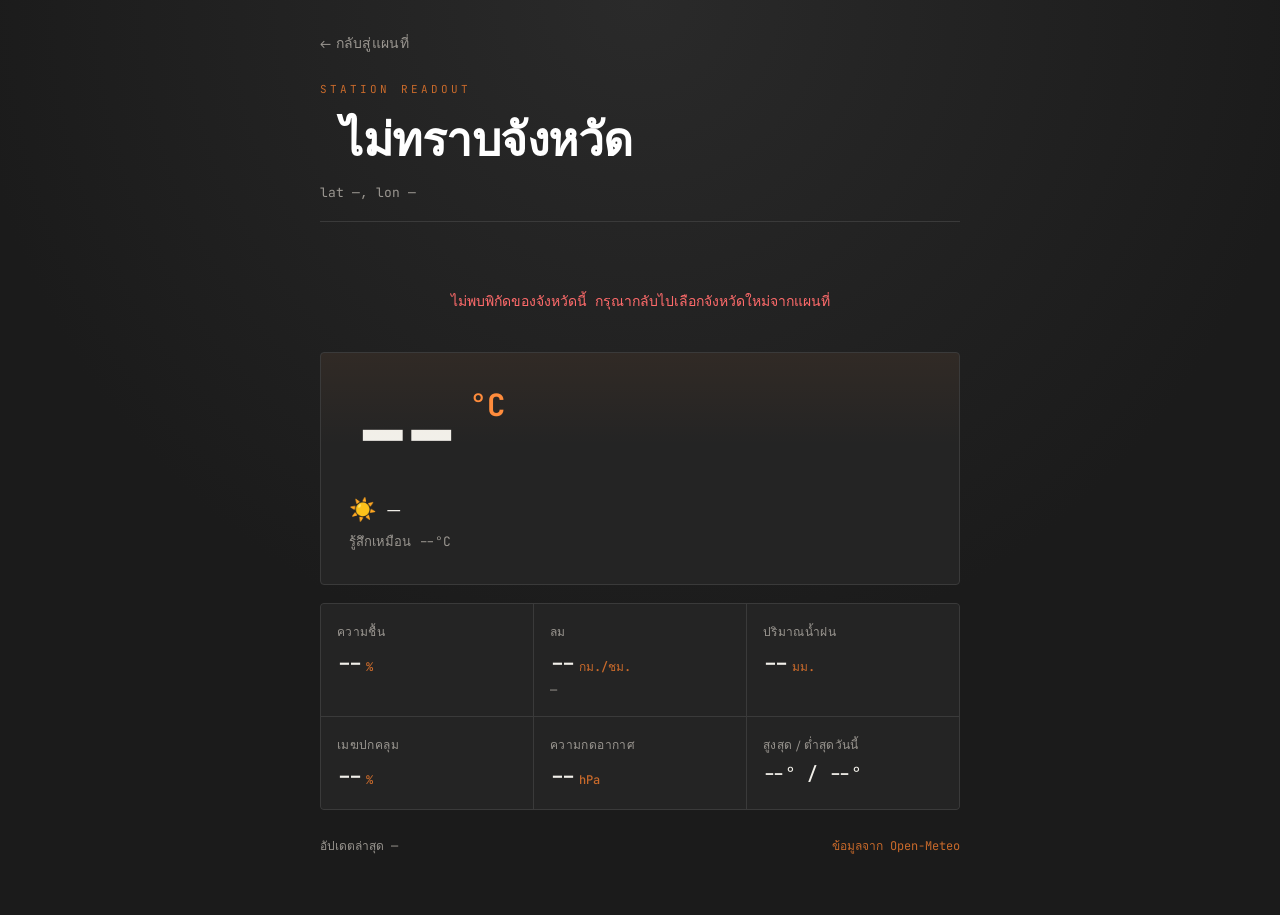
==== dashboard.html @ b3895982 "Add files via upload" ====
<!DOCTYPE html>
<html lang="th">
<head>

<meta charset="UTF-8">
<meta name="viewport" content="width=device-width, initial-scale=1.0">

<title>สถานีตรวจอากาศจังหวัด</title>

<link rel="preconnect" href="https://fonts.googleapis.com">
<link rel="preconnect" href="https://fonts.gstatic.com" crossorigin>
<link href="https://fonts.googleapis.com/css2?family=Space+Grotesk:wght@400;500;600;700&family=JetBrains+Mono:wght@400;500;700&display=swap" rel="stylesheet">

<link rel="stylesheet" href="style.css">
<link rel="stylesheet" href="dashboard.css">

</head>

<body class="dashboard-body">

<div class="station">

    <a href="index.html" class="back-link">← กลับสู่แผนที่</a>

    <header class="station-head">
        <div class="station-eyebrow">STATION READOUT</div>
        <h1 id="provinceName">—</h1>
        <div class="station-coords" id="provinceCoords">lat —, lon —</div>
    </header>

    <div id="loading" class="loading">กำลังรับสัญญาณจากสถานีตรวจอากาศ…</div>
    <div id="errorBox" class="error-box" hidden></div>

    <main id="readout" class="readout" hidden>

        <section class="temp-panel">
            <div class="temp-main">
                <span id="temperature">--</span><span class="temp-unit">°C</span>
            </div>
            <div class="temp-sub">
                <span id="weatherIcon" class="weather-icon">☀️</span>
                <span id="weatherDesc">—</span>
            </div>
            <div class="temp-feels">รู้สึกเหมือน <span id="feelsLike">--</span>°C</div>
        </section>

        <section class="metric-grid">

            <div class="metric">
                <div class="metric-label">ความชื้น</div>
                <div class="metric-value"><span id="humidity">--</span><span class="metric-unit">%</span></div>
            </div>

            <div class="metric">
                <div class="metric-label">ลม</div>
                <div class="metric-value"><span id="windSpeed">--</span><span class="metric-unit">กม./ชม.</span></div>
                <div class="metric-sub" id="windDir">—</div>
            </div>

            <div class="metric">
                <div class="metric-label">ปริมาณน้ำฝน</div>
                <div class="metric-value"><span id="precip">--</span><span class="metric-unit">มม.</span></div>
            </div>

            <div class="metric">
                <div class="metric-label">เมฆปกคลุม</div>
                <div class="metric-value"><span id="cloud">--</span><span class="metric-unit">%</span></div>
            </div>

            <div class="metric">
                <div class="metric-label">ความกดอากาศ</div>
                <div class="metric-value"><span id="pressure">--</span><span class="metric-unit">hPa</span></div>
            </div>

            <div class="metric">
                <div class="metric-label">สูงสุด / ต่ำสุดวันนี้</div>
                <div class="metric-value minmax"><span id="tempMax">--</span>° / <span id="tempMin">--</span>°</div>
            </div>

        </section>

        <footer class="station-foot">
            <span>อัปเดตล่าสุด <span id="updatedAt">—</span></span>
            <span class="source">ข้อมูลจาก Open-Meteo</span>
        </footer>

    </main>

</div>

<script src="dashboard.js"></script>

</body>
</html>
---- style.css ----
*{
    margin:0;
    padding:0;
    box-sizing:border-box;
}

body{

    font-family:sans-serif;
    background:#222;
    color:white;
}

.container{

    width:100%;
    height:100vh;

    display:flex;
    flex-direction:column;
    align-items:center;
}

h1{

    margin:20px;
}

#map{

    width:90vw;
    height:80vh;

    border:1px solid #555;
}

.province{

    fill:#777;

    stroke:white;

    stroke-width:.5;

    transition:.2s;
}

.province:hover{

    fill:orange;

    cursor:pointer;
}

.selected{

    fill:#ff3333 !important;
}

#info{

    margin-top:15px;

    font-size:20px;
}
---- dashboard.css ----
:root{
    --bg:#1b1b1b;
    --panel:#242424;
    --panel-line:#3a3a3a;
    --amber:#ff8c3c;
    --amber-dim:#c96a2b;
    --text:#f2f0ea;
    --text-dim:#9a9690;
    --mono:'JetBrains Mono', monospace;
    --display:'Space Grotesk', sans-serif;
}

.dashboard-body{
    background:
        radial-gradient(circle at 50% 0%, #2a2a2a 0%, var(--bg) 60%);
    font-family:var(--display);
    min-height:100vh;
    display:flex;
    justify-content:center;
    padding:32px 20px 60px;
}

.station{
    width:100%;
    max-width:640px;
}

.back-link{
    display:inline-block;
    color:var(--text-dim);
    text-decoration:none;
    font-size:14px;
    letter-spacing:.02em;
    margin-bottom:28px;
    transition:.2s;
}

.back-link:hover{
    color:var(--amber);
}

.station-head{
    margin-bottom:28px;
    border-bottom:1px solid var(--panel-line);
    padding-bottom:20px;
}

.station-eyebrow{
    font-family:var(--mono);
    font-size:11px;
    letter-spacing:.28em;
    color:var(--amber-dim);
    margin-bottom:10px;
}

.station-head h1{
    font-size:clamp(32px,6vw,46px);
    font-weight:700;
    letter-spacing:-.01em;
    line-height:1.05;
}

.station-coords{
    font-family:var(--mono);
    font-size:13px;
    color:var(--text-dim);
    margin-top:8px;
}

.loading, .error-box{
    font-family:var(--mono);
    color:var(--text-dim);
    font-size:14px;
    padding:40px 0;
    text-align:center;
}

.error-box{
    color:#ff6b6b;
}

.readout{
    display:flex;
    flex-direction:column;
    gap:18px;
}

.temp-panel{
    background:var(--panel);
    border:1px solid var(--panel-line);
    border-radius:4px;
    padding:32px 28px;
    position:relative;
    overflow:hidden;
}

.temp-panel::before{
    content:"";
    position:absolute;
    inset:0;
    background:linear-gradient(180deg, rgba(255,140,60,.06), transparent 40%);
    pointer-events:none;
}

.temp-main{
    font-family:var(--mono);
    font-weight:700;
    font-size:clamp(64px,14vw,96px);
    line-height:1;
    color:var(--text);
    display:flex;
    align-items:flex-start;
}

.temp-unit{
    font-size:.32em;
    color:var(--amber);
    margin-top:.15em;
    margin-left:4px;
}

.temp-sub{
    display:flex;
    align-items:center;
    gap:10px;
    margin-top:14px;
    font-size:17px;
    color:var(--text);
}

.weather-icon{
    font-size:22px;
}

.temp-feels{
    margin-top:8px;
    font-family:var(--mono);
    font-size:13px;
    color:var(--text-dim);
}

.metric-grid{
    display:grid;
    grid-template-columns:repeat(3,1fr);
    gap:1px;
    background:var(--panel-line);
    border:1px solid var(--panel-line);
    border-radius:4px;
    overflow:hidden;
}

.metric{
    background:var(--panel);
    padding:18px 16px;
}

.metric-label{
    font-size:12px;
    color:var(--text-dim);
    letter-spacing:.03em;
    margin-bottom:8px;
}

.metric-value{
    font-family:var(--mono);
    font-size:22px;
    font-weight:500;
    color:var(--text);
}

.metric-value.minmax{
    font-size:18px;
}

.metric-unit{
    font-size:12px;
    color:var(--amber-dim);
    margin-left:3px;
}

.metric-sub{
    font-family:var(--mono);
    font-size:12px;
    color:var(--text-dim);
    margin-top:4px;
}

.station-foot{
    display:flex;
    justify-content:space-between;
    font-family:var(--mono);
    font-size:12px;
    color:var(--text-dim);
    padding-top:8px;
}

.source{
    color:var(--amber-dim);
}

@media (max-width:480px){
    .metric-grid{
        grid-template-columns:repeat(2,1fr);
    }
}
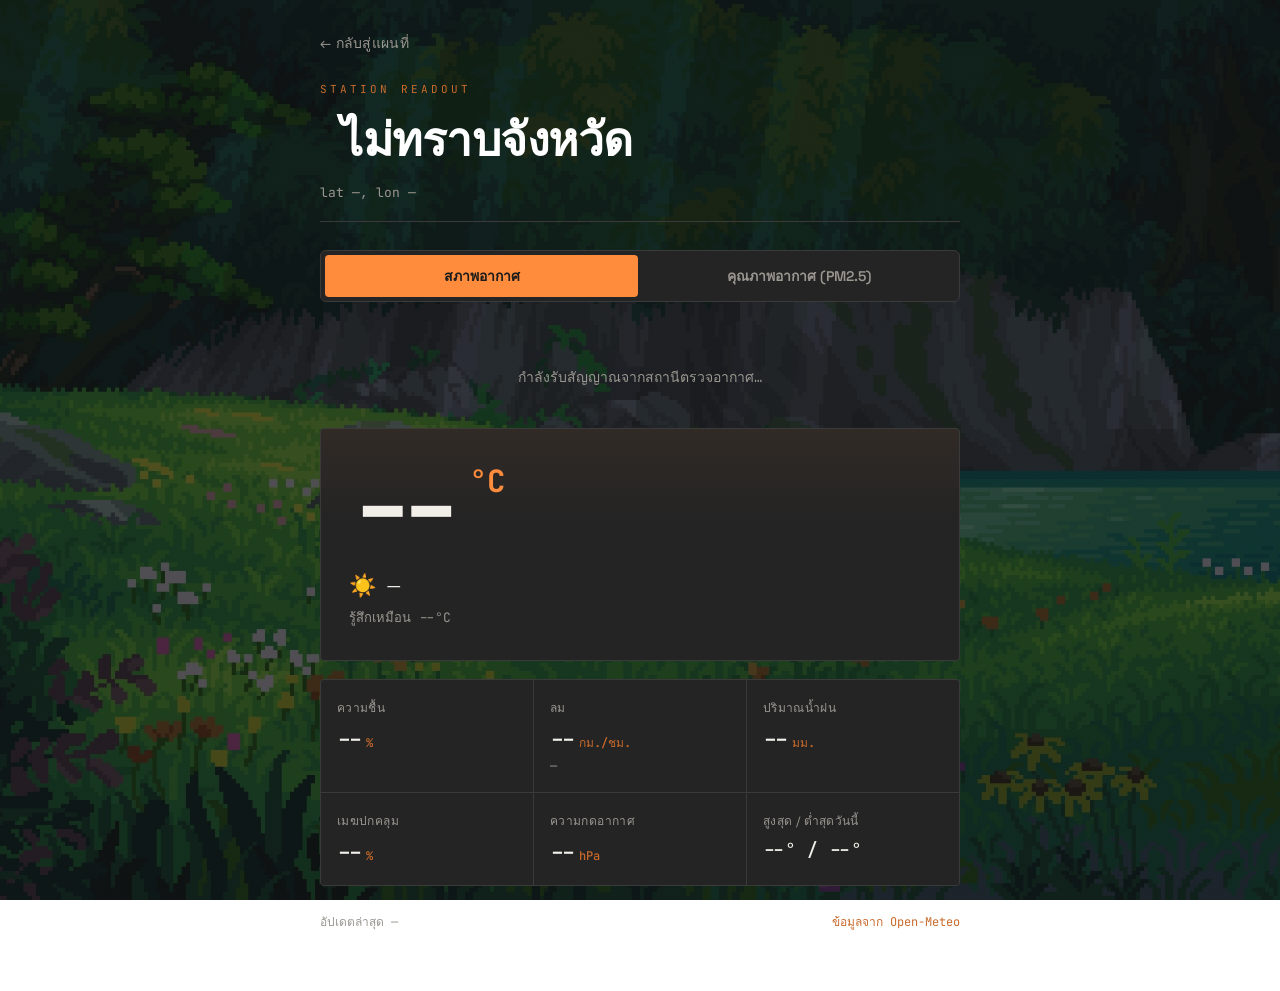
==== commit 4830c66d: "Update dashboard.html add PM2.5 Interface And API" ====
--- a/dashboard.html
+++ b/dashboard.html
@@ -28,63 +28,136 @@
         <div class="station-coords" id="provinceCoords">lat —, lon —</div>
     </header>
 
-    <div id="loading" class="loading">กำลังรับสัญญาณจากสถานีตรวจอากาศ…</div>
-    <div id="errorBox" class="error-box" hidden></div>
+    <div class="tabs" role="tablist">
+        <button class="tab-btn active" id="tabWeatherBtn" role="tab" aria-selected="true">สภาพอากาศ</button>
+        <button class="tab-btn" id="tabAirBtn" role="tab" aria-selected="false">คุณภาพอากาศ (PM2.5)</button>
+        <span class="tab-indicator" id="tabIndicator"></span>
+    </div>
 
-    <main id="readout" class="readout" hidden>
+    <!-- Weather view -->
+    <section id="weatherView" class="view">
 
-        <section class="temp-panel">
-            <div class="temp-main">
-                <span id="temperature">--</span><span class="temp-unit">°C</span>
-            </div>
-            <div class="temp-sub">
-                <span id="weatherIcon" class="weather-icon">☀️</span>
-                <span id="weatherDesc">—</span>
-            </div>
-            <div class="temp-feels">รู้สึกเหมือน <span id="feelsLike">--</span>°C</div>
-        </section>
+        <div id="weatherLoading" class="loading">กำลังรับสัญญาณจากสถานีตรวจอากาศ…</div>
+        <div id="weatherError" class="error-box" hidden></div>
 
-        <section class="metric-grid">
+        <main id="weatherReadout" class="readout" hidden>
 
-            <div class="metric">
-                <div class="metric-label">ความชื้น</div>
-                <div class="metric-value"><span id="humidity">--</span><span class="metric-unit">%</span></div>
-            </div>
+            <section class="temp-panel">
+                <div class="temp-main">
+                    <span id="temperature">--</span><span class="temp-unit">°C</span>
+                </div>
+                <div class="temp-sub">
+                    <span id="weatherIcon" class="weather-icon">☀️</span>
+                    <span id="weatherDesc">—</span>
+                </div>
+                <div class="temp-feels">รู้สึกเหมือน <span id="feelsLike">--</span>°C</div>
+            </section>
 
-            <div class="metric">
-                <div class="metric-label">ลม</div>
-                <div class="metric-value"><span id="windSpeed">--</span><span class="metric-unit">กม./ชม.</span></div>
-                <div class="metric-sub" id="windDir">—</div>
-            </div>
+            <section class="metric-grid">
 
-            <div class="metric">
-                <div class="metric-label">ปริมาณน้ำฝน</div>
-                <div class="metric-value"><span id="precip">--</span><span class="metric-unit">มม.</span></div>
-            </div>
+                <div class="metric">
+                    <div class="metric-label">ความชื้น</div>
+                    <div class="metric-value"><span id="humidity">--</span><span class="metric-unit">%</span></div>
+                </div>
 
-            <div class="metric">
-                <div class="metric-label">เมฆปกคลุม</div>
-                <div class="metric-value"><span id="cloud">--</span><span class="metric-unit">%</span></div>
-            </div>
+                <div class="metric">
+                    <div class="metric-label">ลม</div>
+                    <div class="metric-value"><span id="windSpeed">--</span><span class="metric-unit">กม./ชม.</span></div>
+                    <div class="metric-sub" id="windDir">—</div>
+                </div>
 
-            <div class="metric">
-                <div class="metric-label">ความกดอากาศ</div>
-                <div class="metric-value"><span id="pressure">--</span><span class="metric-unit">hPa</span></div>
-            </div>
+                <div class="metric">
+                    <div class="metric-label">ปริมาณน้ำฝน</div>
+                    <div class="metric-value"><span id="precip">--</span><span class="metric-unit">มม.</span></div>
+                </div>
 
-            <div class="metric">
-                <div class="metric-label">สูงสุด / ต่ำสุดวันนี้</div>
-                <div class="metric-value minmax"><span id="tempMax">--</span>° / <span id="tempMin">--</span>°</div>
-            </div>
+                <div class="metric">
+                    <div class="metric-label">เมฆปกคลุม</div>
+                    <div class="metric-value"><span id="cloud">--</span><span class="metric-unit">%</span></div>
+                </div>
 
-        </section>
+                <div class="metric">
+                    <div class="metric-label">ความกดอากาศ</div>
+                    <div class="metric-value"><span id="pressure">--</span><span class="metric-unit">hPa</span></div>
+                </div>
 
-        <footer class="station-foot">
-            <span>อัปเดตล่าสุด <span id="updatedAt">—</span></span>
-            <span class="source">ข้อมูลจาก Open-Meteo</span>
-        </footer>
+                <div class="metric">
+                    <div class="metric-label">สูงสุด / ต่ำสุดวันนี้</div>
+                    <div class="metric-value minmax"><span id="tempMax">--</span>° / <span id="tempMin">--</span>°</div>
+                </div>
 
-    </main>
+            </section>
+
+            <footer class="station-foot">
+                <span>อัปเดตล่าสุด <span id="updatedAt">—</span></span>
+                <span class="source" id="weatherSource">ข้อมูลจาก Open-Meteo</span>
+            </footer>
+
+        </main>
+
+    </section>
+
+    <!-- Air quality view -->
+    <section id="airView" class="view" hidden>
+
+        <div id="airLoading" class="loading">กำลังตรวจวัดคุณภาพอากาศ…</div>
+        <div id="airError" class="error-box" hidden></div>
+
+        <main id="airReadout" class="readout" hidden>
+
+            <section class="temp-panel">
+                <div class="temp-main">
+                    <span id="pm25">--</span><span class="temp-unit">µg/m³</span>
+                </div>
+                <div class="temp-sub">
+                    <span id="aqiBadge" class="aqi-badge">—</span>
+                    <span id="aqiDesc">—</span>
+                </div>
+                <div class="temp-feels">PM2.5 · เฉลี่ยรายชั่วโมงล่าสุด</div>
+            </section>
+
+            <section class="metric-grid">
+
+                <div class="metric">
+                    <div class="metric-label">PM10</div>
+                    <div class="metric-value"><span id="pm10">--</span><span class="metric-unit">µg/m³</span></div>
+                </div>
+
+                <div class="metric">
+                    <div class="metric-label">US AQI</div>
+                    <div class="metric-value"><span id="usAqi">--</span></div>
+                </div>
+
+                <div class="metric">
+                    <div class="metric-label">European AQI</div>
+                    <div class="metric-value"><span id="euAqi">--</span></div>
+                </div>
+
+                <div class="metric">
+                    <div class="metric-label">โอโซน (O₃)</div>
+                    <div class="metric-value"><span id="ozone">--</span><span class="metric-unit">µg/m³</span></div>
+                </div>
+
+                <div class="metric">
+                    <div class="metric-label">ไนโตรเจนไดออกไซด์</div>
+                    <div class="metric-value"><span id="no2">--</span><span class="metric-unit">µg/m³</span></div>
+                </div>
+
+                <div class="metric">
+                    <div class="metric-label">คาร์บอนมอนอกไซด์</div>
+                    <div class="metric-value"><span id="co">--</span><span class="metric-unit">µg/m³</span></div>
+                </div>
+
+            </section>
+
+            <footer class="station-foot">
+                <span>อัปเดตล่าสุด <span id="airUpdatedAt">—</span></span>
+                <span class="source" id="airSource">ข้อมูลจาก Open-Meteo</span>
+            </footer>
+
+        </main>
+
+    </section>
 
 </div>
 
--- a/dashboard.css
+++ b/dashboard.css
@@ -11,13 +11,28 @@
 }
 
 .dashboard-body{
+
     background:
-        radial-gradient(circle at 50% 0%, #2a2a2a 0%, var(--bg) 60%);
+    linear-gradient(
+        rgba(15,15,15,.7),
+        rgba(15,15,15,.7)
+    ),
+    url("wallpaperDashboard.jpg");
+
+    background-size:cover;
+    background-position:center;
+    background-repeat:no-repeat;
+    background-attachment:fixed;
+
     font-family:var(--display);
+
     min-height:100vh;
+
     display:flex;
     justify-content:center;
+
     padding:32px 20px 60px;
+
 }
 
 .station{
@@ -65,6 +80,69 @@
     font-size:13px;
     color:var(--text-dim);
     margin-top:8px;
+}
+
+.tabs{
+    position:relative;
+    display:flex;
+    background:var(--panel);
+    border:1px solid var(--panel-line);
+    border-radius:6px;
+    padding:4px;
+    margin-bottom:24px;
+    gap:4px;
+}
+
+.tab-btn{
+    flex:1;
+    position:relative;
+    z-index:1;
+    background:none;
+    border:none;
+    font-family:var(--display);
+    font-size:14px;
+    font-weight:600;
+    color:var(--text-dim);
+    padding:10px 12px;
+    border-radius:4px;
+    cursor:pointer;
+    transition:color .2s;
+}
+
+.tab-btn.active{
+    color:#1b1b1b;
+}
+
+.tab-indicator{
+    position:absolute;
+    top:4px;
+    left:4px;
+    width:calc(50% - 6px);
+    height:calc(100% - 8px);
+    background:var(--amber);
+    border-radius:4px;
+    transition:transform .25s ease;
+    transform:translateX(0);
+}
+
+.view[hidden]{
+    display:none;
+}
+
+.aqi-badge{
+    font-family:var(--mono);
+    font-size:13px;
+    font-weight:700;
+    padding:4px 10px;
+    border-radius:999px;
+    background:var(--amber);
+    color:#1b1b1b;
+}
+
+.mock-note{
+    font-family:var(--mono);
+    font-size:11px;
+    color:var(--amber-dim);
 }
 
 .loading, .error-box{
